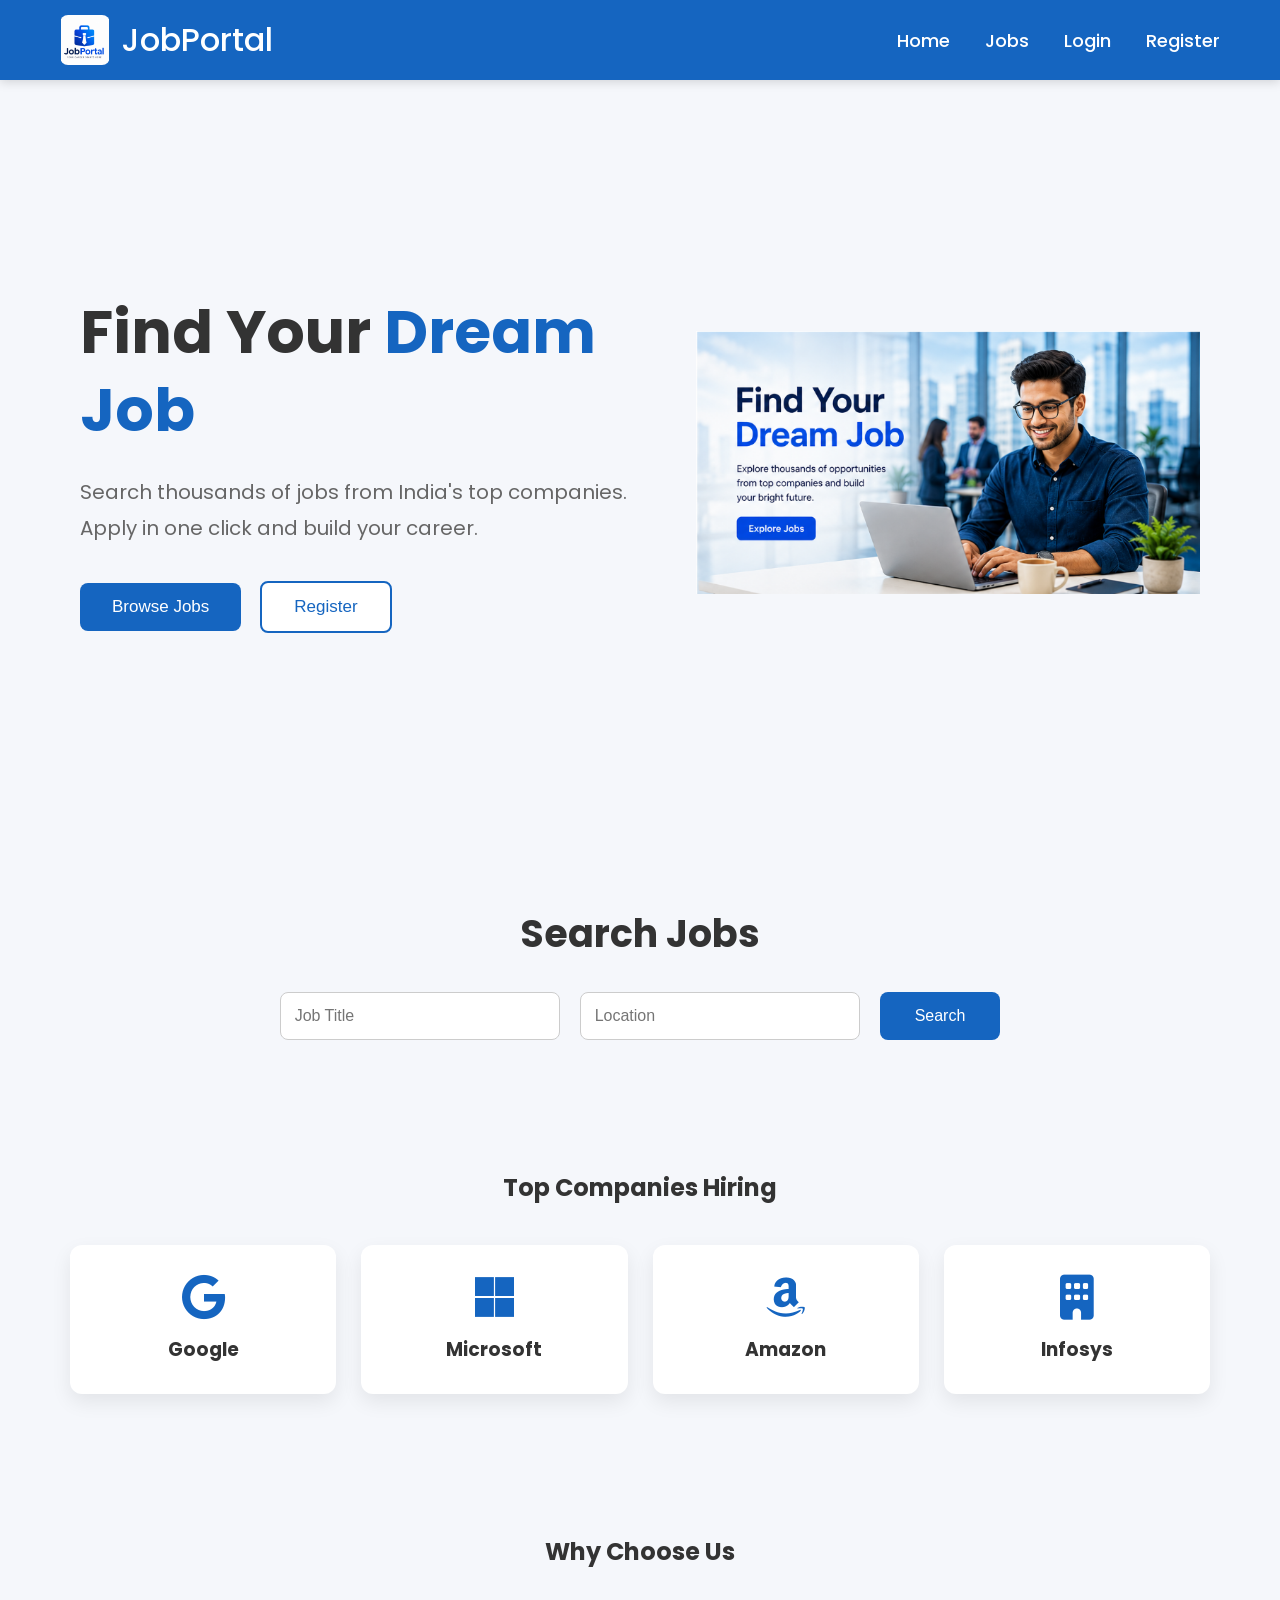
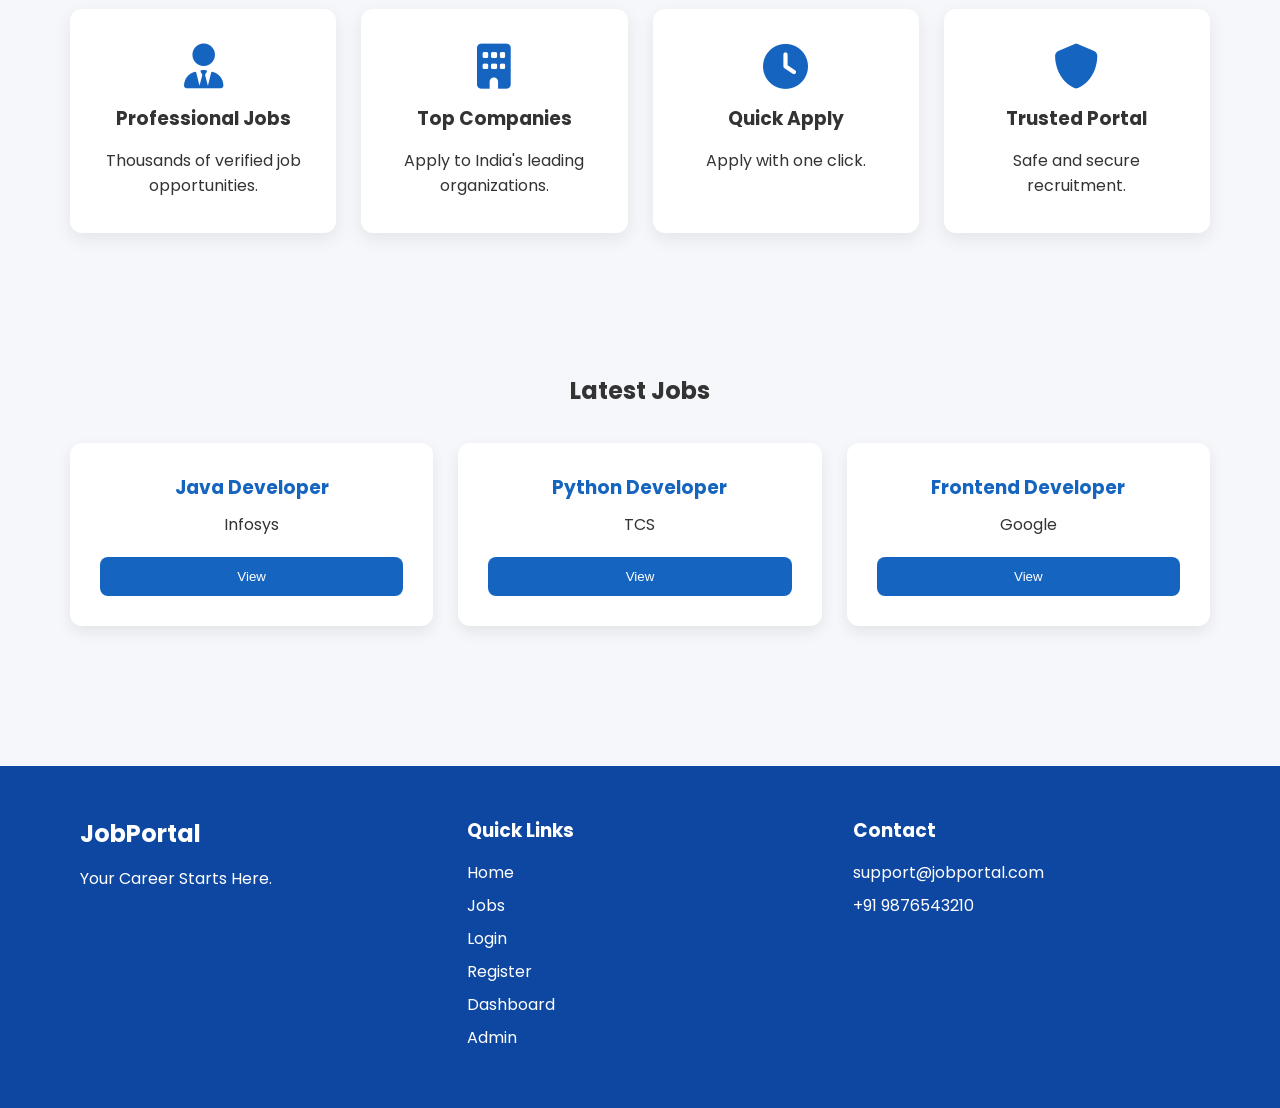
==== src/main/resources/static/index.html @ 100e3cdb "Initial commit" ====
<!DOCTYPE html>
<html lang="en">

<head>

    <meta charset="UTF-8">
    <meta name="viewport" content="width=device-width, initial-scale=1.0">

    <title>Job Portal</title>

    <link rel="stylesheet" href="css/style.css">

    <link href="https://fonts.googleapis.com/css2?family=Poppins:wght@300;400;500;600;700&display=swap" rel="stylesheet">

    <link rel="stylesheet"
          href="https://cdnjs.cloudflare.com/ajax/libs/font-awesome/6.6.0/css/all.min.css">

</head>

<body>

<!-- ================= NAVBAR ================= -->

<nav>

    <div class="logo">

        <img src="images/logo.png" alt="JobPortal Logo">

        <span>JobPortal</span>

    </div>

    <ul>

        <li><a href="index.html">Home</a></li>

        <li><a href="jobs.html">Jobs</a></li>

        <li><a href="login.html">Login</a></li>

        <li><a href="register.html">Register</a></li>

<!--        <li><a href="dashboard.html">DashBoard</a></li>-->

<!--        <li><a href="admin.html">Admin</a></li>-->



    </ul>

</nav>

<!-- ================= HERO ================= -->

<section class="hero">

    <div class="hero-left">

        <h1>

            Find Your

            <span>Dream Job</span>

        </h1>

        <p>

            Search thousands of jobs from India's top companies.

            Apply in one click and build your career.

        </p>

        <div class="hero-buttons">

            <a href="jobs.html">

                <button class="primary-btn">

                    Browse Jobs

                </button>

            </a>

            <a href="register.html">

                <button class="secondary-btn">

                    Register

                </button>

            </a>

        </div>

    </div>

    <div class="hero-right">

        <img src="images/hero.png" alt="Hero">

    </div>

</section>

<!-- ================= SEARCH ================= -->

<section class="search-section">

    <h2>Search Jobs</h2>

    <div class="search-box">

        <input
                type="text"
                placeholder="Job Title">

        <input
                type="text"
                placeholder="Location">

        <button>

            Search

        </button>

    </div>

</section>

<!-- ================= FEATURED ================= -->

<section class="companies">

    <h2>

        Top Companies Hiring

    </h2>

    <div class="company-grid">

        <div class="company-card">

            <i class="fa-brands fa-google"></i>

            <h3>Google</h3>

        </div>

        <div class="company-card">

            <i class="fa-brands fa-microsoft"></i>

            <h3>Microsoft</h3>

        </div>

        <div class="company-card">

            <i class="fa-brands fa-amazon"></i>

            <h3>Amazon</h3>

        </div>

        <div class="company-card">

            <i class="fa-solid fa-building"></i>

            <h3>Infosys</h3>

        </div>

    </div>

</section>

<!-- ================= FEATURES ================= -->

<section class="features">

    <h2>

        Why Choose Us

    </h2>

    <div class="feature-grid">

        <div class="feature-card">

            <i class="fa-solid fa-user-tie"></i>

            <h3>Professional Jobs</h3>

            <p>

                Thousands of verified job opportunities.

            </p>

        </div>

        <div class="feature-card">

            <i class="fa-solid fa-building"></i>

            <h3>Top Companies</h3>

            <p>

                Apply to India's leading organizations.

            </p>

        </div>

        <div class="feature-card">

            <i class="fa-solid fa-clock"></i>

            <h3>Quick Apply</h3>

            <p>

                Apply with one click.

            </p>

        </div>

        <div class="feature-card">

            <i class="fa-solid fa-shield"></i>

            <h3>Trusted Portal</h3>

            <p>

                Safe and secure recruitment.

            </p>

        </div>

    </div>

</section>

<!-- ================= LATEST JOBS ================= -->

<section class="latest">

    <h2>

        Latest Jobs

    </h2>

    <div class="latest-grid">

        <div class="job">

            <h3>Java Developer</h3>

            <p>Infosys</p>

            <button>

                View

            </button>

        </div>

        <div class="job">

            <h3>Python Developer</h3>

            <p>TCS</p>

            <button>

                View

            </button>

        </div>

        <div class="job">

            <h3>Frontend Developer</h3>

            <p>Google</p>

            <button>

                View

            </button>

        </div>

    </div>

</section>

<!-- ================= FOOTER ================= -->

<footer>

    <div>

        <h2>

            JobPortal

        </h2>

        <p>

            Your Career Starts Here.

        </p>

    </div>

    <div>

        <h3>

            Quick Links

        </h3>

        <p><a href="index.html">Home</a></p>

        <p><a href="jobs.html">Jobs</a></p>

        <p><a href="login.html">Login</a></p>

        <p><a href="register.html">Register</a></p>

        <p><a href="dashboard.html">Dashboard</a></p>

        <p><a href="admin.html">Admin</a></p>

    </div>

    <div>

        <h3>

            Contact

        </h3>

        <p>

            support@jobportal.com

        </p>

        <p>

            +91 9876543210

        </p>

    </div>

</footer>

</body>

</html>
---- src/main/resources/static/css/style.css ----
/* ===========================
   GLOBAL
=========================== */

*{
    margin:0;
    padding:0;
    box-sizing:border-box;
}

body{
    font-family:'Poppins',sans-serif;
    background:#f5f7fb;
    color:#333;
}

a{
    text-decoration:none;
}

img{
    max-width:100%;
    display:block;
}

/* ===========================
   NAVBAR
=========================== */

nav{
    width:100%;
    height:80px;
    background:#1565c0;
    color:#fff;

    display:flex;
    justify-content:space-between;
    align-items:center;

    padding:0 60px;

    position:sticky;
    top:0;
    z-index:1000;
    box-shadow:0 2px 10px rgba(0,0,0,.15);
}

.logo{
    display:flex;
    align-items:center;
    gap:12px;
}

.logo img{
    width:50px;
    height:50px;
    object-fit:contain;
    border-radius:8px;
}

.logo span{
    color:white;
    font-size:32px;
    font-weight:500;
}

nav ul{
    display:flex;
    align-items:center;
    list-style:none;
}

nav ul li{
    margin-left:35px;
}

nav ul li a{
    color:white;
    font-size:18px;
    font-weight:500;
    transition:.3s;
}

nav ul li a:hover{
    color:#ffd54f;
}

/* ===========================
   HERO
=========================== */

.hero{
    display:flex;
    justify-content:space-between;
    align-items:center;
    padding:80px;
    min-height:85vh;
}

.hero-left{
    width:50%;
}

.hero-left h1{
    font-size:60px;
    line-height:1.3;
}

.hero-left span{
    color:#1565c0;
}

.hero-left p{
    margin-top:25px;
    font-size:20px;
    color:#666;
    line-height:1.8;
}

.hero-buttons{
    margin-top:35px;
}

.primary-btn{
    background:#1565c0;
    color:white;
    border:none;
    padding:14px 32px;
    border-radius:8px;
    cursor:pointer;
    font-size:17px;
    margin-right:15px;
    transition:.3s;
}

.primary-btn:hover{
    background:#0d47a1;
}

.secondary-btn{
    background:white;
    color:#1565c0;
    border:2px solid #1565c0;
    padding:14px 32px;
    border-radius:8px;
    cursor:pointer;
    font-size:17px;
}

.secondary-btn:hover{
    background:#1565c0;
    color:white;
}

.hero-right{
    width:45%;
}

.hero-right img{
    width:100%;
    max-width:550px;
    margin:auto;
}

/* ===========================
   SEARCH
=========================== */

.search-section{
    padding:60px;
    text-align:center;
}

.search-section h2{
    font-size:38px;
    margin-bottom:30px;
}

.search-box{
    display:flex;
    justify-content:center;
    gap:20px;
}

.search-box input{
    width:280px;
    padding:14px;
    border-radius:8px;
    border:1px solid #ccc;
    font-size:16px;
}

.search-box button{
    background:#1565c0;
    color:white;
    border:none;
    padding:14px 35px;
    border-radius:8px;
    cursor:pointer;
    font-size:16px;
}

/* ===========================
   COMPANY
=========================== */

.companies{
    padding:70px;
    text-align:center;
}

.company-grid{
    display:grid;
    grid-template-columns:repeat(auto-fit,minmax(220px,1fr));
    gap:25px;
    margin-top:40px;
}

.company-card{
    background:white;
    padding:30px;
    border-radius:12px;
    box-shadow:0 8px 20px rgba(0,0,0,.08);
    transition:.3s;
}

.company-card:hover{
    transform:translateY(-8px);
}

.company-card i{
    font-size:45px;
    color:#1565c0;
    margin-bottom:15px;
}

/* ===========================
   FEATURES
=========================== */

.features{
    padding:70px;
    text-align:center;
}

.feature-grid{
    display:grid;
    grid-template-columns:repeat(auto-fit,minmax(250px,1fr));
    gap:25px;
    margin-top:40px;
}

.feature-card{
    background:white;
    padding:35px;
    border-radius:12px;
    box-shadow:0 6px 18px rgba(0,0,0,.08);
}

.feature-card i{
    font-size:45px;
    color:#1565c0;
    margin-bottom:15px;
}

.feature-card h3{
    margin-bottom:15px;
}

/* ===========================
   LATEST JOBS
=========================== */

.latest{
    padding:70px;
    text-align:center;
}

.latest-grid{
    display:grid;
    grid-template-columns:repeat(auto-fit,minmax(300px,1fr));
    gap:25px;
    margin-top:35px;
}

.job{
    background:white;
    padding:30px;
    border-radius:12px;
    box-shadow:0 6px 15px rgba(0,0,0,.08);
}

.job h3{
    color:#1565c0;
    margin-bottom:10px;
}

.job button{
    width:100%;
    margin-top:20px;
    background:#1565c0;
    color:white;
    border:none;
    padding:12px;
    border-radius:8px;
    cursor:pointer;
}

/* ===========================
   FORM
=========================== */

.form-container{
    width:430px;
    margin:70px auto;
    background:white;
    padding:35px;
    border-radius:12px;
    box-shadow:0 8px 20px rgba(0,0,0,.1);
}

.form-container h1{
    text-align:center;
    margin-bottom:25px;
    color:#1565c0;
}

.form-container input,
.form-container select{
    width:100%;
    padding:14px;
    margin:12px 0;
    border:1px solid #ccc;
    border-radius:8px;
    font-size:16px;
}

.form-container button{
    width:100%;
    background:#1565c0;
    color:white;
    border:none;
    padding:14px;
    border-radius:8px;
    font-size:17px;
    cursor:pointer;
}

.form-container button:hover{
    background:#0d47a1;
}

/* ===========================
   FOOTER
=========================== */

footer{
    margin-top:70px;
    background:#0d47a1;
    color:white;
    display:grid;
    grid-template-columns:repeat(auto-fit,minmax(250px,1fr));
    gap:40px;
    padding:50px 80px;
}

footer h2,
footer h3{
    margin-bottom:15px;
}

footer p{
    margin:8px 0;
}

footer a{
    color:white;
}

/* ===========================
   RESPONSIVE
=========================== */

@media(max-width:768px){

    nav{
        flex-direction:column;
        height:auto;
        padding:20px;
    }

    .logo{
        margin-bottom:15px;
    }

    nav ul{
        flex-direction:column;
    }

    nav ul li{
        margin:10px 0;
    }

    .hero{
        flex-direction:column;
        text-align:center;
        padding:40px;
    }

    .hero-left,
    .hero-right{
        width:100%;
    }

    .hero-left h1{
        font-size:42px;
    }

    .search-box{
        flex-direction:column;
        align-items:center;
    }

    .search-box input{
        width:100%;
        max-width:350px;
    }

    .form-container{
        width:90%;
    }
}
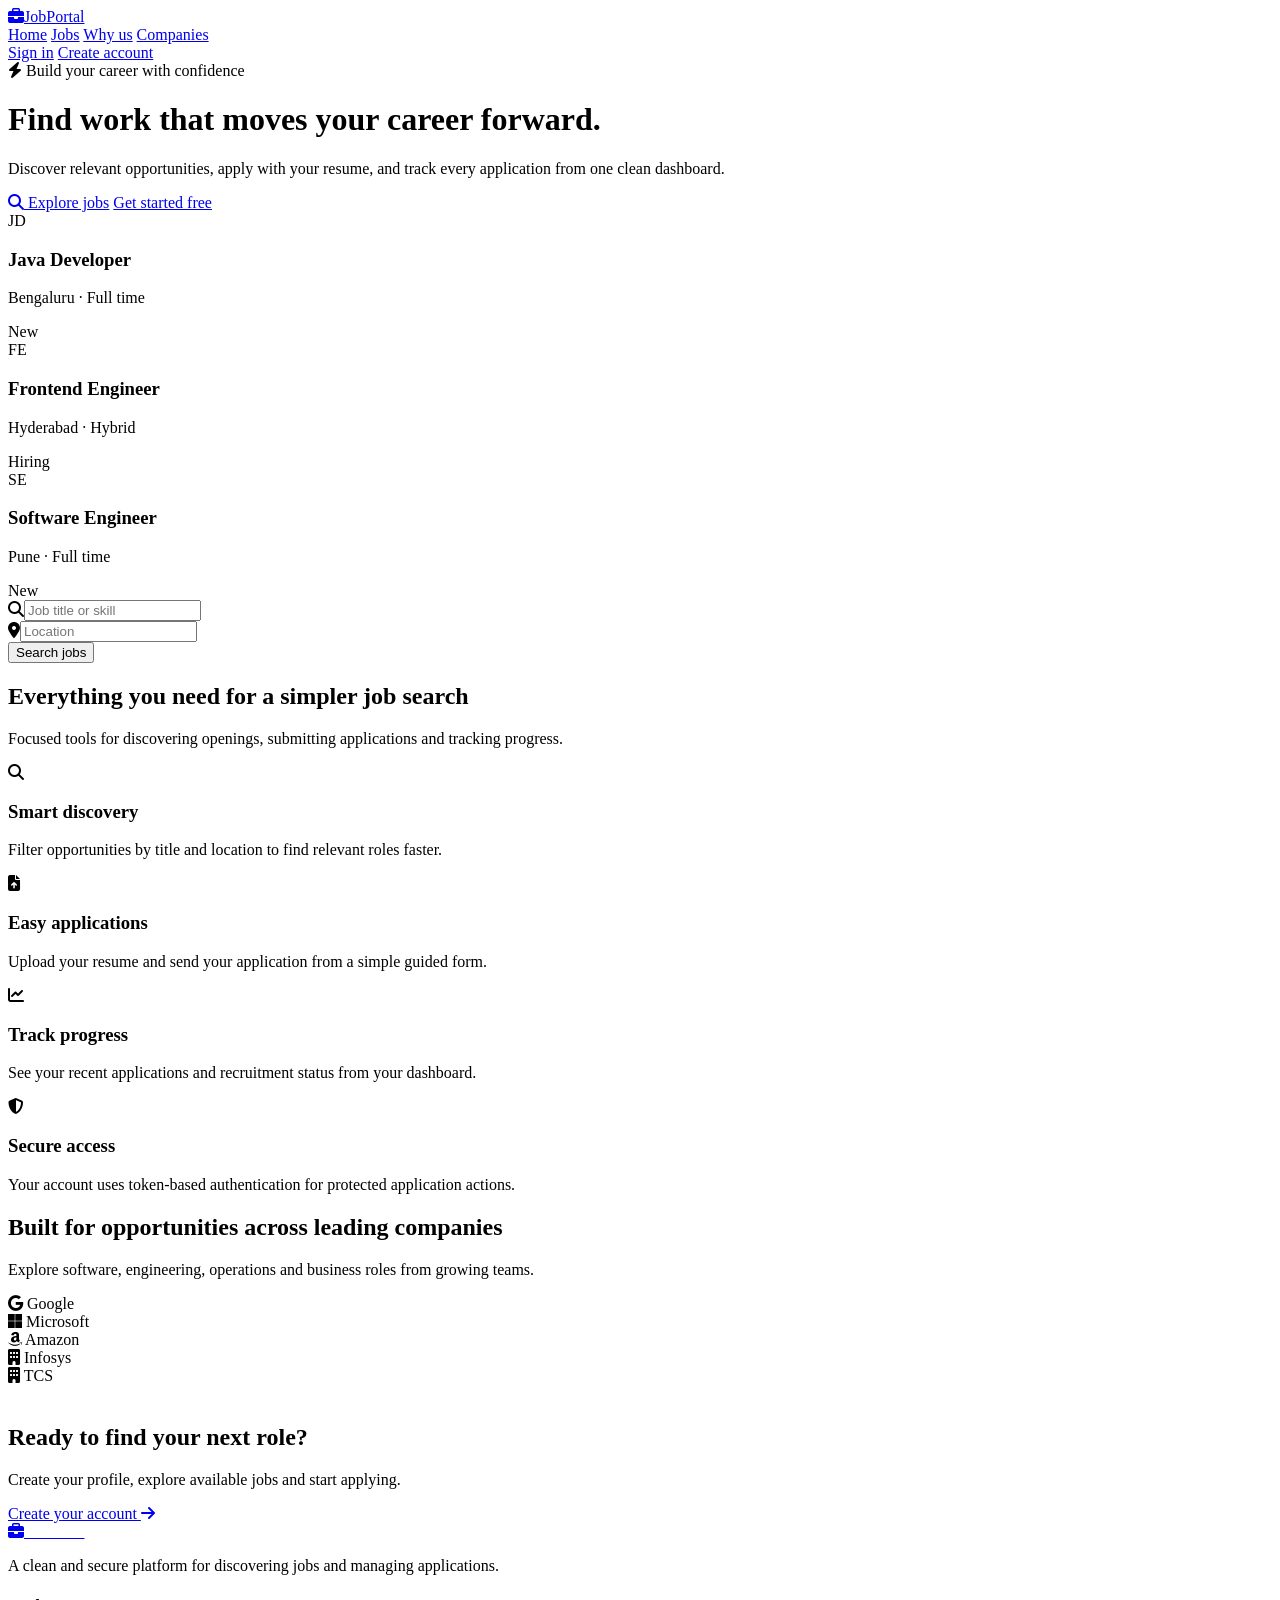
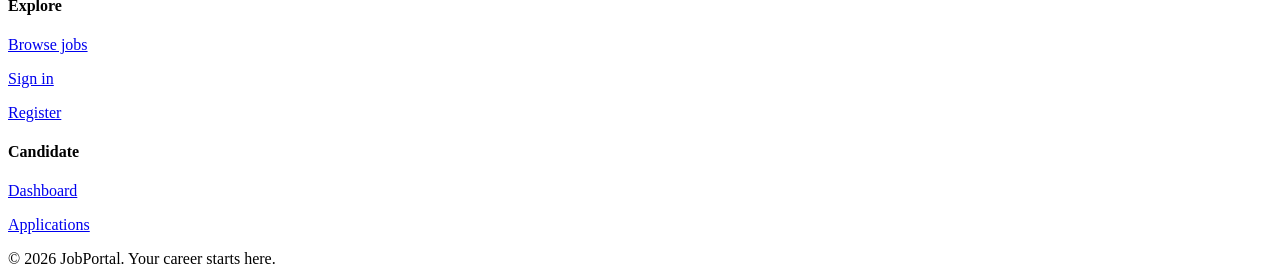
==== commit c4396c06: "Update job portal authentication and role-based access" ====
--- a/src/main/resources/static/index.html
+++ b/src/main/resources/static/index.html
@@ -1,382 +1,118 @@
 <!DOCTYPE html>
 <html lang="en">
-
 <head>
-
     <meta charset="UTF-8">
     <meta name="viewport" content="width=device-width, initial-scale=1.0">
-
-    <title>Job Portal</title>
-
-    <link rel="stylesheet" href="css/style.css">
-
-    <link href="https://fonts.googleapis.com/css2?family=Poppins:wght@300;400;500;600;700&display=swap" rel="stylesheet">
-
-    <link rel="stylesheet"
-          href="https://cdnjs.cloudflare.com/ajax/libs/font-awesome/6.6.0/css/all.min.css">
-
+    <title>JobPortal | Find Your Next Opportunity</title>
+    <link rel="stylesheet" href="/css/app.css">
+    <link rel="stylesheet" href="https://cdnjs.cloudflare.com/ajax/libs/font-awesome/6.6.0/css/all.min.css">
 </head>
-
 <body>
-
-<!-- ================= NAVBAR ================= -->
-
-<nav>
-
-    <div class="logo">
-
-        <img src="images/logo.png" alt="JobPortal Logo">
-
-        <span>JobPortal</span>
-
+<nav class="site-nav">
+    <div class="container nav-inner">
+        <a class="brand" href="/index.html"><span class="brand-mark"><i class="fa-solid fa-briefcase"></i></span><span>JobPortal</span></a>
+        <div class="nav-links">
+            <a class="active" href="/index.html">Home</a>
+            <a href="/jobs.html">Jobs</a>
+            <a href="#features">Why us</a>
+            <a href="#companies">Companies</a>
+        </div>
+        <div class="nav-actions">
+            <a class="btn btn-outline" href="/login.html">Sign in</a>
+            <a class="btn btn-primary" href="/register.html">Create account</a>
+        </div>
     </div>
-
-    <ul>
-
-        <li><a href="index.html">Home</a></li>
-
-        <li><a href="jobs.html">Jobs</a></li>
-
-        <li><a href="login.html">Login</a></li>
-
-        <li><a href="register.html">Register</a></li>
-
-<!--        <li><a href="dashboard.html">DashBoard</a></li>-->
-
-<!--        <li><a href="admin.html">Admin</a></li>-->
-
-
-
-    </ul>
-
 </nav>
 
-<!-- ================= HERO ================= -->
+<header class="hero">
+    <div class="container hero-grid">
+        <div>
+            <span class="eyebrow"><i class="fa-solid fa-bolt"></i> Build your career with confidence</span>
+            <h1>Find work that moves your <span>career forward.</span></h1>
+            <p class="hero-copy">Discover relevant opportunities, apply with your resume, and track every application from one clean dashboard.</p>
+            <div class="hero-actions">
+                <a class="btn btn-primary" href="/jobs.html"><i class="fa-solid fa-magnifying-glass"></i> Explore jobs</a>
+                <a class="btn btn-outline" href="/register.html">Get started free</a>
+            </div>
+        </div>
+        <div class="hero-art" aria-label="Job opportunities preview">
+            <div class="hero-panel">
+                <div class="hero-panel-row">
+                    <div class="company-icon">JD</div>
+                    <div><h3>Java Developer</h3><p>Bengaluru · Full time</p></div>
+                    <span class="mini-badge">New</span>
+                </div>
+                <div class="hero-panel-row">
+                    <div class="company-icon">FE</div>
+                    <div><h3>Frontend Engineer</h3><p>Hyderabad · Hybrid</p></div>
+                    <span class="mini-badge">Hiring</span>
+                </div>
+                <div class="hero-panel-row">
+                    <div class="company-icon">SE</div>
+                    <div><h3>Software Engineer</h3><p>Pune · Full time</p></div>
+                    <span class="mini-badge">New</span>
+                </div>
+            </div>
+        </div>
+    </div>
+</header>
 
-<section class="hero">
+<div class="container search-strip">
+    <form class="search-card" id="landingSearch">
+        <div class="input-shell"><i class="fa-solid fa-magnifying-glass"></i><input class="form-control" id="homeKeyword" placeholder="Job title or skill"></div>
+        <div class="input-shell"><i class="fa-solid fa-location-dot"></i><input class="form-control" id="homeLocation" placeholder="Location"></div>
+        <button class="btn btn-primary" type="submit">Search jobs</button>
+    </form>
+</div>
 
-    <div class="hero-left">
-
-        <h1>
-
-            Find Your
-
-            <span>Dream Job</span>
-
-        </h1>
-
-        <p>
-
-            Search thousands of jobs from India's top companies.
-
-            Apply in one click and build your career.
-
-        </p>
-
-        <div class="hero-buttons">
-
-            <a href="jobs.html">
-
-                <button class="primary-btn">
-
-                    Browse Jobs
-
-                </button>
-
-            </a>
-
-            <a href="register.html">
-
-                <button class="secondary-btn">
-
-                    Register
-
-                </button>
-
-            </a>
-
+<section class="section" id="features">
+    <div class="container">
+        <div class="section-head"><h2>Everything you need for a simpler job search</h2><p>Focused tools for discovering openings, submitting applications and tracking progress.</p></div>
+        <div class="card-grid">
+            <article class="feature-card"><div class="feature-icon"><i class="fa-solid fa-magnifying-glass"></i></div><h3>Smart discovery</h3><p>Filter opportunities by title and location to find relevant roles faster.</p></article>
+            <article class="feature-card"><div class="feature-icon"><i class="fa-solid fa-file-arrow-up"></i></div><h3>Easy applications</h3><p>Upload your resume and send your application from a simple guided form.</p></article>
+            <article class="feature-card"><div class="feature-icon"><i class="fa-solid fa-chart-line"></i></div><h3>Track progress</h3><p>See your recent applications and recruitment status from your dashboard.</p></article>
+            <article class="feature-card"><div class="feature-icon"><i class="fa-solid fa-shield-halved"></i></div><h3>Secure access</h3><p>Your account uses token-based authentication for protected application actions.</p></article>
         </div>
-
     </div>
-
-    <div class="hero-right">
-
-        <img src="images/hero.png" alt="Hero">
-
-    </div>
-
 </section>
 
-<!-- ================= SEARCH ================= -->
-
-<section class="search-section">
-
-    <h2>Search Jobs</h2>
-
-    <div class="search-box">
-
-        <input
-                type="text"
-                placeholder="Job Title">
-
-        <input
-                type="text"
-                placeholder="Location">
-
-        <button>
-
-            Search
-
-        </button>
-
+<section class="section" id="companies" style="padding-top:0">
+    <div class="container">
+        <div class="section-head"><h2>Built for opportunities across leading companies</h2><p>Explore software, engineering, operations and business roles from growing teams.</p></div>
+        <div class="company-row">
+            <div class="company-pill"><i class="fa-brands fa-google"></i> Google</div>
+            <div class="company-pill"><i class="fa-brands fa-microsoft"></i> Microsoft</div>
+            <div class="company-pill"><i class="fa-brands fa-amazon"></i> Amazon</div>
+            <div class="company-pill"><i class="fa-solid fa-building"></i> Infosys</div>
+            <div class="company-pill"><i class="fa-solid fa-building"></i> TCS</div>
+        </div>
     </div>
-
 </section>
 
-<!-- ================= FEATURED ================= -->
-
-<section class="companies">
-
-    <h2>
-
-        Top Companies Hiring
-
-    </h2>
-
-    <div class="company-grid">
-
-        <div class="company-card">
-
-            <i class="fa-brands fa-google"></i>
-
-            <h3>Google</h3>
-
-        </div>
-
-        <div class="company-card">
-
-            <i class="fa-brands fa-microsoft"></i>
-
-            <h3>Microsoft</h3>
-
-        </div>
-
-        <div class="company-card">
-
-            <i class="fa-brands fa-amazon"></i>
-
-            <h3>Amazon</h3>
-
-        </div>
-
-        <div class="company-card">
-
-            <i class="fa-solid fa-building"></i>
-
-            <h3>Infosys</h3>
-
-        </div>
-
+<section class="section" style="padding-top:20px">
+    <div class="container">
+        <div class="cta-box"><div><h2>Ready to find your next role?</h2><p>Create your profile, explore available jobs and start applying.</p></div><a class="btn" href="/register.html">Create your account <i class="fa-solid fa-arrow-right"></i></a></div>
     </div>
-
 </section>
 
-<!-- ================= FEATURES ================= -->
-
-<section class="features">
-
-    <h2>
-
-        Why Choose Us
-
-    </h2>
-
-    <div class="feature-grid">
-
-        <div class="feature-card">
-
-            <i class="fa-solid fa-user-tie"></i>
-
-            <h3>Professional Jobs</h3>
-
-            <p>
-
-                Thousands of verified job opportunities.
-
-            </p>
-
+<footer class="site-footer">
+    <div class="container">
+        <div class="footer-grid">
+            <div><a class="brand" href="/index.html"><span class="brand-mark"><i class="fa-solid fa-briefcase"></i></span><span style="color:white">JobPortal</span></a><p>A clean and secure platform for discovering jobs and managing applications.</p></div>
+            <div><h4>Explore</h4><p><a href="/jobs.html">Browse jobs</a></p><p><a href="/login.html">Sign in</a></p><p><a href="/register.html">Register</a></p></div>
+            <div><h4>Candidate</h4><p><a href="/dashboard.html">Dashboard</a></p><p><a href="/jobs.html">Applications</a></p></div>
         </div>
-
-        <div class="feature-card">
-
-            <i class="fa-solid fa-building"></i>
-
-            <h3>Top Companies</h3>
-
-            <p>
-
-                Apply to India's leading organizations.
-
-            </p>
-
-        </div>
-
-        <div class="feature-card">
-
-            <i class="fa-solid fa-clock"></i>
-
-            <h3>Quick Apply</h3>
-
-            <p>
-
-                Apply with one click.
-
-            </p>
-
-        </div>
-
-        <div class="feature-card">
-
-            <i class="fa-solid fa-shield"></i>
-
-            <h3>Trusted Portal</h3>
-
-            <p>
-
-                Safe and secure recruitment.
-
-            </p>
-
-        </div>
-
+        <div class="footer-bottom">© 2026 JobPortal. Your career starts here.</div>
     </div>
-
-</section>
-
-<!-- ================= LATEST JOBS ================= -->
-
-<section class="latest">
-
-    <h2>
-
-        Latest Jobs
-
-    </h2>
-
-    <div class="latest-grid">
-
-        <div class="job">
-
-            <h3>Java Developer</h3>
-
-            <p>Infosys</p>
-
-            <button>
-
-                View
-
-            </button>
-
-        </div>
-
-        <div class="job">
-
-            <h3>Python Developer</h3>
-
-            <p>TCS</p>
-
-            <button>
-
-                View
-
-            </button>
-
-        </div>
-
-        <div class="job">
-
-            <h3>Frontend Developer</h3>
-
-            <p>Google</p>
-
-            <button>
-
-                View
-
-            </button>
-
-        </div>
-
-    </div>
-
-</section>
-
-<!-- ================= FOOTER ================= -->
-
-<footer>
-
-    <div>
-
-        <h2>
-
-            JobPortal
-
-        </h2>
-
-        <p>
-
-            Your Career Starts Here.
-
-        </p>
-
-    </div>
-
-    <div>
-
-        <h3>
-
-            Quick Links
-
-        </h3>
-
-        <p><a href="index.html">Home</a></p>
-
-        <p><a href="jobs.html">Jobs</a></p>
-
-        <p><a href="login.html">Login</a></p>
-
-        <p><a href="register.html">Register</a></p>
-
-        <p><a href="dashboard.html">Dashboard</a></p>
-
-        <p><a href="admin.html">Admin</a></p>
-
-    </div>
-
-    <div>
-
-        <h3>
-
-            Contact
-
-        </h3>
-
-        <p>
-
-            support@jobportal.com
-
-        </p>
-
-        <p>
-
-            +91 9876543210
-
-        </p>
-
-    </div>
-
 </footer>
-
+<script>
+    document.getElementById('landingSearch').addEventListener('submit', function(e) {
+        e.preventDefault();
+        const q = encodeURIComponent(document.getElementById('homeKeyword').value.trim());
+        const location = encodeURIComponent(document.getElementById('homeLocation').value.trim());
+        window.location.href = `/jobs.html?q=${q}&location=${location}`;
+    });
+</script>
 </body>
-
-</html>+</html>
